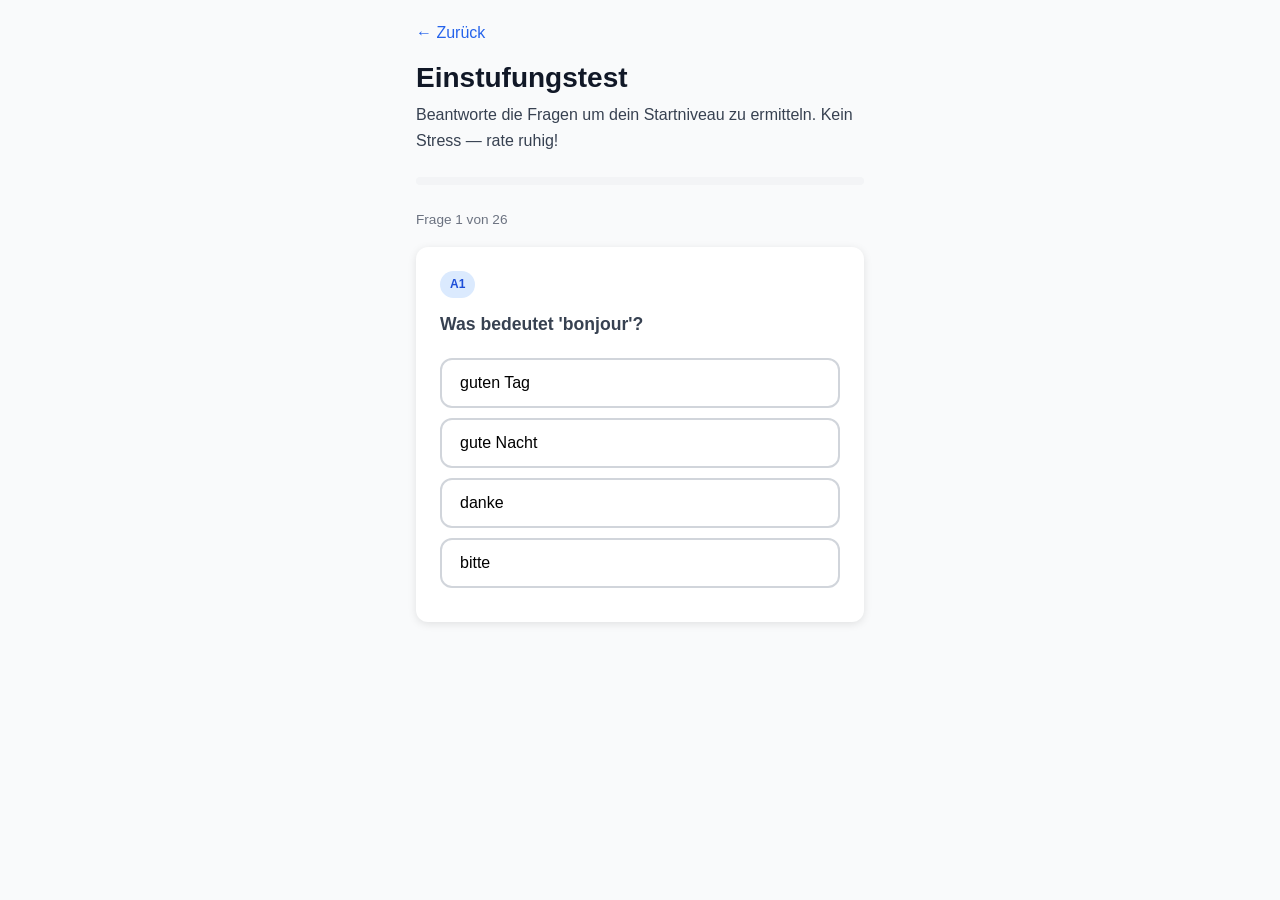
==== placement.html @ 4b2f8da6 "feat: add placement test" ====
<!DOCTYPE html>
<html lang="de">
<head>
  <meta charset="UTF-8">
  <meta name="viewport" content="width=device-width, initial-scale=1.0">
  <title>Einstufungstest — Franz</title>
  <link rel="stylesheet" href="css/style.css">
</head>
<body>
<div class="container">
  <a href="index.html" class="nav-back">← Zurück</a>
  <h1>Einstufungstest</h1>
  <p style="margin-bottom:24px">Beantworte die Fragen um dein Startniveau zu ermitteln. Kein Stress — rate ruhig!</p>

  <div class="progress-bar"><div class="progress-bar-fill" id="progress-fill" style="width:0%"></div></div>
  <p id="question-counter" style="font-size:0.85rem; color:#6b7280; margin-bottom:16px"></p>

  <div id="question-area" class="card">
    <p id="question-level-badge" class="badge badge-blue" style="margin-bottom:12px"></p>
    <p id="question-text" style="font-size:1.1rem; font-weight:600; margin-bottom:20px"></p>
    <div id="options-area"></div>
    <div id="question-feedback" class="feedback-box hidden" style="margin-top:0"></div>
    <button id="next-btn" class="btn btn-primary hidden" style="margin-top:16px">Weiter →</button>
  </div>

  <div id="result-area" class="card hidden">
    <h2>Dein Ergebnis</h2>
    <p id="result-text" style="margin-bottom:16px"></p>
    <div id="result-details" style="margin-bottom:24px"></div>
    <a href="index.html" class="btn btn-primary">Zum Lernbereich →</a>
  </div>
</div>

<script src="js/storage.js"></script>
<script src="js/srs.js"></script>
<script>
  const LEVELS = ['a1','a2','b1','b2','c1'];
  const LEVEL_LABELS = {a1:'A1',a2:'A2',b1:'B1',b2:'B2',c1:'C1'};
  let allQuestions = [];
  let current = 0;
  let scores = {a1:0,a2:0,b1:0,b2:0,c1:0};
  let totals = {a1:0,a2:0,b1:0,b2:0,c1:0};
  let answered = false;

  async function loadQuestions() {
    for (const lvl of LEVELS) {
      const res = await fetch(`content/${lvl}.json`);
      const data = await res.json();
      allQuestions.push(...data.placement_questions);
      totals[lvl] = data.placement_questions.length;
    }
    showQuestion();
  }

  function showQuestion() {
    if (current >= allQuestions.length) { showResult(); return; }
    const q = allQuestions[current];
    answered = false;
    const pct = Math.round(current / allQuestions.length * 100);
    document.getElementById('progress-fill').style.width = pct + '%';
    document.getElementById('question-counter').textContent = `Frage ${current + 1} von ${allQuestions.length}`;
    document.getElementById('question-level-badge').textContent = LEVEL_LABELS[q.level];
    document.getElementById('question-text').textContent = q.question;
    document.getElementById('question-feedback').classList.add('hidden');
    document.getElementById('next-btn').classList.add('hidden');

    const area = document.getElementById('options-area');
    area.innerHTML = '';
    q.options.forEach((opt, i) => {
      const btn = document.createElement('button');
      btn.className = 'choice-option';
      btn.textContent = opt;
      btn.addEventListener('click', () => selectAnswer(i, q, btn));
      area.appendChild(btn);
    });
  }

  function selectAnswer(idx, q, btn) {
    if (answered) return;
    answered = true;
    const correct = idx === q.correct;
    if (correct) scores[q.level]++;
    btn.classList.add(correct ? 'correct' : 'wrong');
    if (!correct) {
      document.querySelectorAll('.choice-option')[q.correct].classList.add('correct');
    }
    document.querySelectorAll('.choice-option').forEach(b => b.style.pointerEvents = 'none');

    const fb = document.getElementById('question-feedback');
    fb.className = `feedback-box ${correct ? 'feedback-correct' : 'feedback-wrong'}`;
    fb.textContent = correct ? '✓ Richtig!' : `✗ Die richtige Antwort war: ${q.options[q.correct]}`;
    fb.classList.remove('hidden');
    document.getElementById('next-btn').classList.remove('hidden');
  }

  document.getElementById('next-btn').addEventListener('click', () => {
    current++;
    showQuestion();
  });

  function showResult() {
    document.getElementById('question-area').classList.add('hidden');
    document.getElementById('result-area').classList.remove('hidden');
    document.getElementById('progress-fill').style.width = '100%';

    // Determine level: highest level with ≥70% correct
    let recommendedLevel = 'a1';
    for (const lvl of LEVELS) {
      if (totals[lvl] > 0 && scores[lvl] / totals[lvl] >= 0.7) {
        recommendedLevel = lvl;
      }
    }

    document.getElementById('result-text').innerHTML =
      `Empfohlenes Startniveau: <strong>${LEVEL_LABELS[recommendedLevel]}</strong>`;

    let details = '';
    for (const lvl of LEVELS) {
      const pct = totals[lvl] > 0 ? Math.round(scores[lvl] / totals[lvl] * 100) : 0;
      details += `<div style="display:flex;justify-content:space-between;margin-bottom:8px">
        <span>${LEVEL_LABELS[lvl]}</span>
        <span>${scores[lvl]}/${totals[lvl]} (${pct}%)</span>
      </div>`;
    }
    document.getElementById('result-details').innerHTML = details;

    // Save results
    const storageData = Storage.getAll();
    storageData.placement_completed = true;
    storageData.current_level = recommendedLevel;
    const idx = LEVELS.indexOf(recommendedLevel);
    storageData.unlocked_levels = LEVELS.slice(0, idx + 1);
    Storage.saveAll(storageData);
  }

  loadQuestions();
</script>
</body>
</html>
---- css/style.css ----
/* css/style.css */
*, *::before, *::after { box-sizing: border-box; margin: 0; padding: 0; }

:root {
  --blue: #2563eb;
  --blue-dark: #1d4ed8;
  --green: #16a34a;
  --red: #dc2626;
  --gray-50: #f9fafb;
  --gray-100: #f3f4f6;
  --gray-300: #d1d5db;
  --gray-500: #6b7280;
  --gray-700: #374151;
  --gray-900: #111827;
  --radius: 12px;
  --shadow: 0 2px 8px rgba(0,0,0,0.1);
}

body {
  font-family: -apple-system, BlinkMacSystemFont, 'Segoe UI', sans-serif;
  background: var(--gray-50);
  color: var(--gray-900);
  min-height: 100vh;
  padding: 0;
}

.container {
  max-width: 480px;
  margin: 0 auto;
  padding: 24px 16px;
}

h1 { font-size: 1.75rem; font-weight: 700; margin-bottom: 8px; }
h2 { font-size: 1.25rem; font-weight: 600; margin-bottom: 16px; }
p  { color: var(--gray-700); line-height: 1.6; }

.card {
  background: white;
  border-radius: var(--radius);
  padding: 24px;
  box-shadow: var(--shadow);
  margin-bottom: 16px;
}

.btn {
  display: inline-flex;
  align-items: center;
  justify-content: center;
  gap: 8px;
  padding: 14px 24px;
  border-radius: var(--radius);
  border: none;
  font-size: 1rem;
  font-weight: 600;
  cursor: pointer;
  width: 100%;
  transition: background 0.15s;
}
.btn-primary  { background: var(--blue); color: white; }
.btn-primary:hover  { background: var(--blue-dark); }
.btn-secondary { background: var(--gray-100); color: var(--gray-700); }
.btn-secondary:hover { background: var(--gray-300); }
.btn-success  { background: var(--green); color: white; }
.btn-danger   { background: var(--red); color: white; }
.btn:disabled { opacity: 0.5; cursor: not-allowed; }
.btn + .btn   { margin-top: 10px; }

.input {
  width: 100%;
  padding: 12px 16px;
  border: 2px solid var(--gray-300);
  border-radius: var(--radius);
  font-size: 1rem;
  outline: none;
  transition: border-color 0.15s;
}
.input:focus { border-color: var(--blue); }

.badge {
  display: inline-block;
  padding: 4px 10px;
  border-radius: 99px;
  font-size: 0.75rem;
  font-weight: 600;
  background: var(--gray-100);
  color: var(--gray-700);
}
.badge-blue  { background: #dbeafe; color: var(--blue-dark); }
.badge-green { background: #dcfce7; color: var(--green); }

.feedback-box {
  padding: 16px;
  border-radius: var(--radius);
  margin-top: 16px;
  font-size: 0.95rem;
  line-height: 1.6;
}
.feedback-correct { background: #dcfce7; border-left: 4px solid var(--green); }
.feedback-wrong   { background: #fee2e2; border-left: 4px solid var(--red); }
.feedback-info    { background: #dbeafe; border-left: 4px solid var(--blue); }

.progress-bar {
  height: 8px;
  background: var(--gray-100);
  border-radius: 99px;
  overflow: hidden;
  margin-bottom: 24px;
}
.progress-bar-fill {
  height: 100%;
  background: var(--blue);
  border-radius: 99px;
  transition: width 0.3s;
}

.nav-back {
  display: inline-flex;
  align-items: center;
  gap: 6px;
  color: var(--blue);
  text-decoration: none;
  font-weight: 500;
  margin-bottom: 20px;
}

.french-text {
  font-size: 2rem;
  font-weight: 700;
  text-align: center;
  margin: 24px 0 8px;
  letter-spacing: -0.5px;
}
.german-text {
  font-size: 1rem;
  text-align: center;
  color: var(--gray-500);
  margin-bottom: 24px;
}

.mic-btn {
  width: 80px; height: 80px;
  border-radius: 50%;
  border: none;
  background: var(--blue);
  color: white;
  font-size: 2rem;
  cursor: pointer;
  display: flex; align-items: center; justify-content: center;
  margin: 24px auto;
  transition: background 0.15s, transform 0.1s;
  box-shadow: 0 4px 12px rgba(37,99,235,0.3);
}
.mic-btn:active { transform: scale(0.95); }
.mic-btn.listening { background: var(--red); animation: pulse 1s infinite; }

@keyframes pulse {
  0%, 100% { box-shadow: 0 4px 12px rgba(220,38,38,0.3); }
  50% { box-shadow: 0 4px 24px rgba(220,38,38,0.6); }
}

.level-grid {
  display: grid;
  grid-template-columns: repeat(3, 1fr);
  gap: 10px;
  margin-bottom: 24px;
}
.level-btn {
  padding: 16px 8px;
  border-radius: var(--radius);
  border: 2px solid var(--gray-300);
  background: white;
  font-size: 1rem;
  font-weight: 700;
  cursor: pointer;
  text-align: center;
  transition: all 0.15s;
}
.level-btn.active  { border-color: var(--blue); background: #dbeafe; color: var(--blue-dark); }
.level-btn.locked  { opacity: 0.4; cursor: not-allowed; }
.level-btn.mastered { border-color: var(--green); background: #dcfce7; color: var(--green); }

.streak {
  display: flex; align-items: center; gap: 8px;
  font-size: 0.9rem; color: var(--gray-500);
}

.choice-option {
  width: 100%;
  padding: 14px 18px;
  margin-bottom: 10px;
  border-radius: var(--radius);
  border: 2px solid var(--gray-300);
  background: white;
  font-size: 1rem;
  cursor: pointer;
  text-align: left;
  transition: all 0.15s;
}
.choice-option:hover { border-color: var(--blue); }
.choice-option.correct { border-color: var(--green); background: #dcfce7; }
.choice-option.wrong   { border-color: var(--red); background: #fee2e2; }

.spinner {
  display: inline-block;
  width: 20px; height: 20px;
  border: 2px solid var(--gray-300);
  border-top-color: var(--blue);
  border-radius: 50%;
  animation: spin 0.7s linear infinite;
  vertical-align: middle;
  margin-right: 8px;
}
@keyframes spin { to { transform: rotate(360deg); } }

.hidden { display: none !important; }
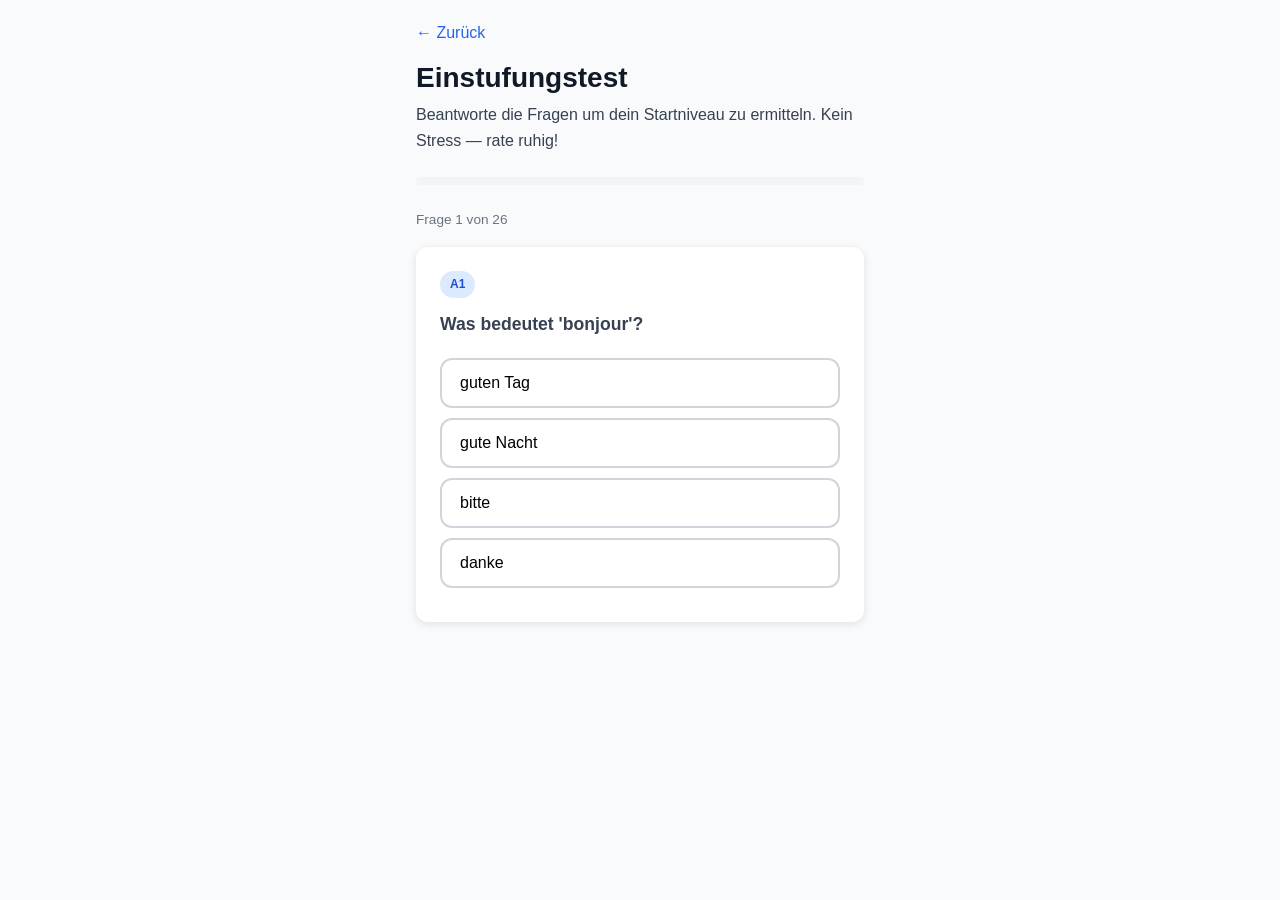
==== commit cfdaa3a8: "fix: shuffle placement test options randomly" ====
--- a/placement.html
+++ b/placement.html
@@ -64,13 +64,20 @@
     document.getElementById('question-feedback').classList.add('hidden');
     document.getElementById('next-btn').classList.add('hidden');
 
+    // Shuffle options while keeping track of correct answer
+    const shuffled = q.options
+      .map((opt, i) => ({ opt, i }))
+      .sort(() => Math.random() - 0.5);
+    const newCorrect = shuffled.findIndex(x => x.i === q.correct);
+    const shuffledQ = { ...q, options: shuffled.map(x => x.opt), correct: newCorrect };
+
     const area = document.getElementById('options-area');
     area.innerHTML = '';
-    q.options.forEach((opt, i) => {
+    shuffledQ.options.forEach((opt, i) => {
       const btn = document.createElement('button');
       btn.className = 'choice-option';
       btn.textContent = opt;
-      btn.addEventListener('click', () => selectAnswer(i, q, btn));
+      btn.addEventListener('click', () => selectAnswer(i, shuffledQ, btn));
       area.appendChild(btn);
     });
   }
